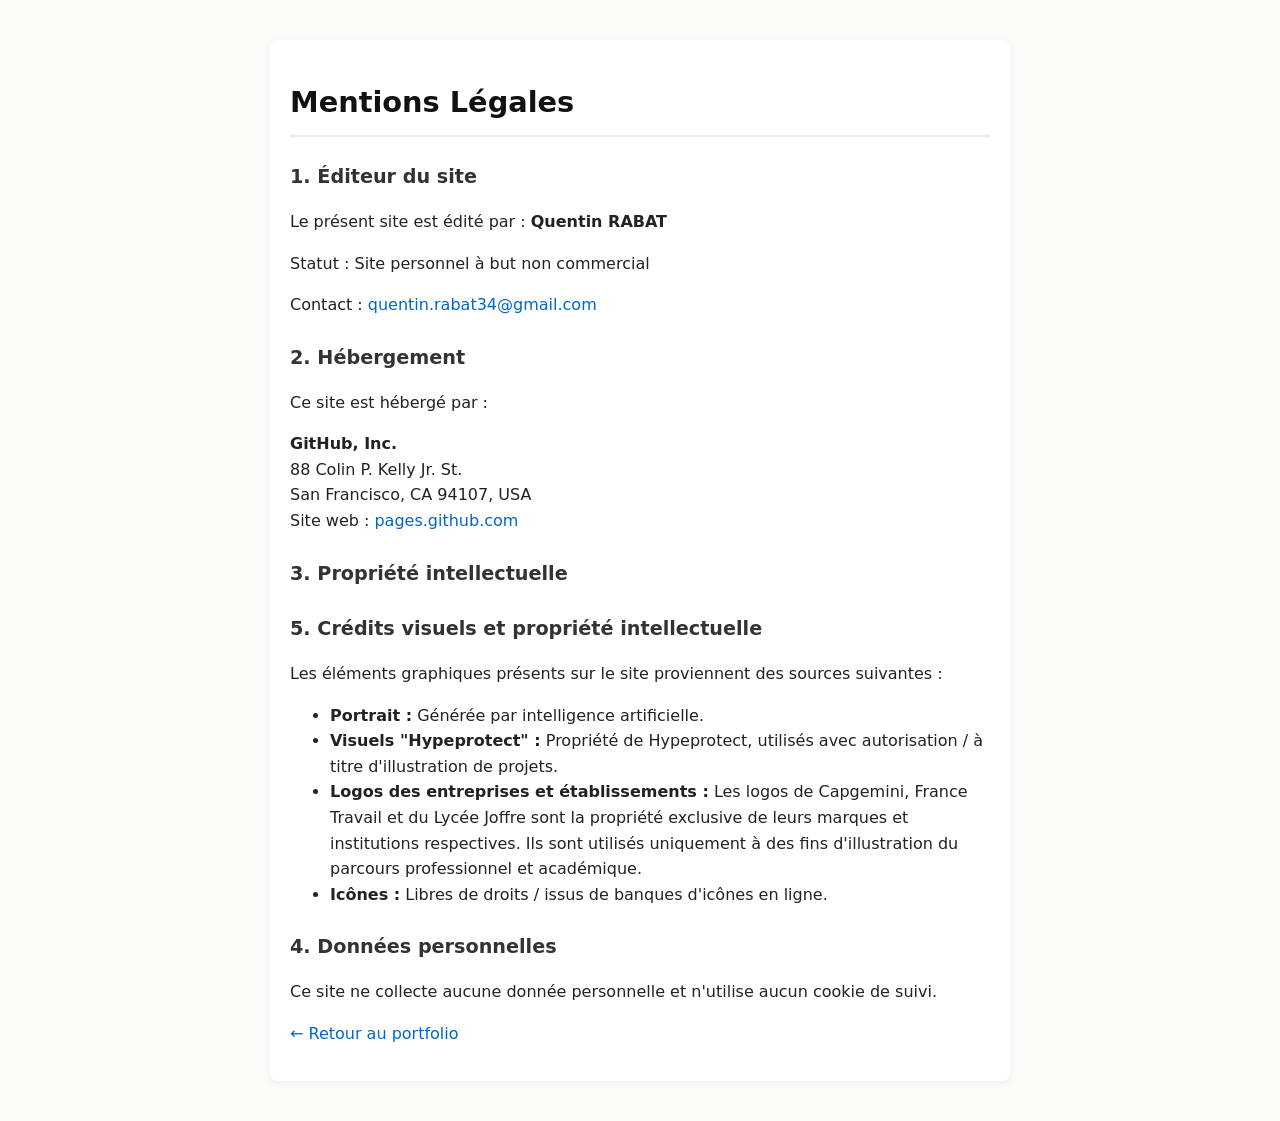
==== mentions-legales.html @ da4aefa8 "ajout des pages légales et 404" ====
<!DOCTYPE html>
<html lang="fr">
<head>
    <meta charset="UTF-8">
    <meta name="viewport" content="width=device-width, initial-scale=1.0">
    <title>Mentions Légales - Quentin</title>
    <link rel="stylesheet" href="style1.css">
</head>
<body>
    <main class="container">
        <h1>Mentions Légales</h1>

        <section>
            <h2>1. Éditeur du site</h2>
            <p>Le présent site est édité par : <strong>Quentin RABAT</strong></p>
            <p>Statut : Site personnel à but non commercial</p>
            <p>Contact : <a href="mailto:ton.adresse@email.com?subject=Contact%20depuis%20le%20Portfolio">
                quentin.rabat34@gmail.com</a></p>
        </section>

        <section>
            <h2>2. Hébergement</h2>
            <p>Ce site est hébergé par :</p>
            <p>
                <strong>GitHub, Inc.</strong><br>
                88 Colin P. Kelly Jr. St.<br>
                San Francisco, CA 94107, USA<br>
                Site web : <a href="https://pages.github.com" target="_blank" rel="noopener">pages.github.com</a>
            </p>
        </section>

        <section>
            <h2>3. Propriété intellectuelle</h2>
            <section>
            <h2>5. Crédits visuels et propriété intellectuelle</h2>
            <p>Les éléments graphiques présents sur le site proviennent des sources suivantes :</p>
            <ul>
                <li><strong>Portrait :</strong> Générée par intelligence artificielle.</li>
                <li><strong>Visuels "Hypeprotect" :</strong> Propriété de Hypeprotect, utilisés avec autorisation / à titre d'illustration de projets.</li>
                <li><strong>Logos des entreprises et établissements :</strong> Les logos de Capgemini, France Travail et du Lycée Joffre sont la propriété exclusive de leurs marques et institutions respectives. Ils sont utilisés uniquement à des fins d'illustration du parcours professionnel et académique.</li>
                <li><strong>Icônes :</strong> Libres de droits / issus de banques d'icônes en ligne.</li>
            </ul>
        </section>
        </section>

        <section>
            <h2>4. Données personnelles</h2>
            <p>Ce site ne collecte aucune donnée personnelle et n'utilise aucun cookie de suivi.</p>
        </section>

        <p><a href="index.html">&larr; Retour au portfolio</a></p>
    </main>
</body>
</html>
---- style1.css ----
/* Style minimaliste pour la page des mentions légales */
body {
    font-family: system-ui, -apple-system, sans-serif;
    line-height: 1.6;
    color: #222;
    background-color: #fdfbf7; /* Ajuste selon la couleur de fond de ton portfolio */
    margin: 0;
    padding: 0;
}

.container {
    max-width: 700px;
    margin: 40px auto;
    padding: 20px;
    background: #fff;
    border-radius: 8px;
    box-shadow: 0 2px 10px rgba(0, 0, 0, 0.05);
}

h1 {
    font-size: 1.8rem;
    margin-bottom: 20px;
    color: #111;
    border-bottom: 2px solid #eaeaea;
    padding-bottom: 10px;
}

h2 {
    font-size: 1.2rem;
    margin-top: 25px;
    margin-bottom: 10px;
    color: #333;
}

p {
    margin-bottom: 15px;
}

a {
    color: #0066cc;
    text-decoration: none;
}

a:hover {
    text-decoration: underline;
}
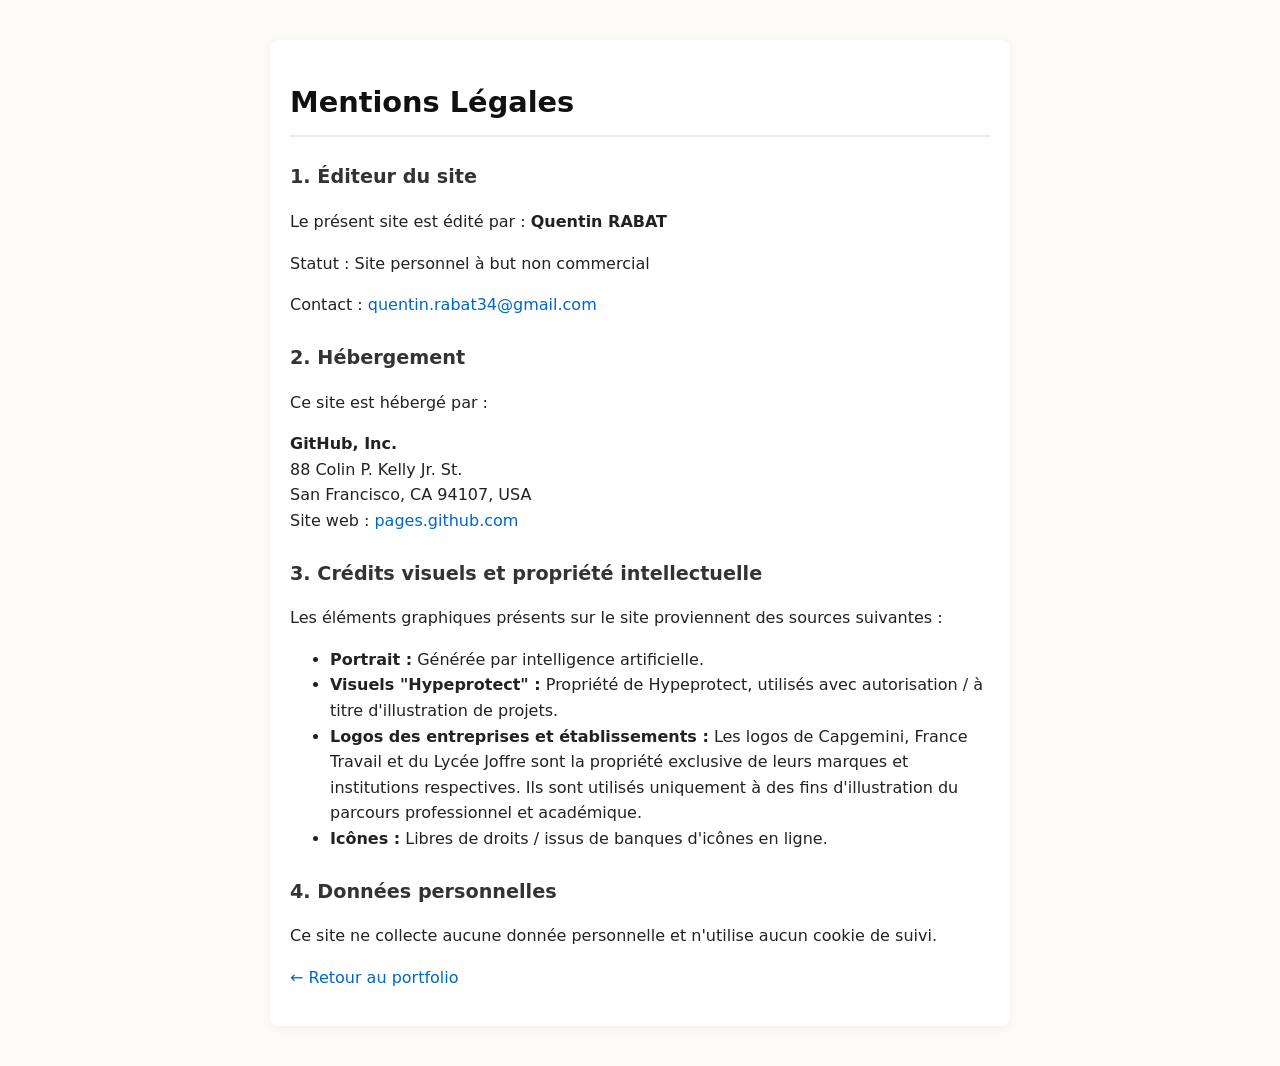
==== commit 1221f776: "" ====
--- a/mentions-legales.html
+++ b/mentions-legales.html
@@ -29,10 +29,9 @@
             </p>
         </section>
 
+                  
         <section>
-            <h2>3. Propriété intellectuelle</h2>
-            <section>
-            <h2>5. Crédits visuels et propriété intellectuelle</h2>
+            <h2>3. Crédits visuels et propriété intellectuelle</h2>
             <p>Les éléments graphiques présents sur le site proviennent des sources suivantes :</p>
             <ul>
                 <li><strong>Portrait :</strong> Générée par intelligence artificielle.</li>
@@ -41,7 +40,7 @@
                 <li><strong>Icônes :</strong> Libres de droits / issus de banques d'icônes en ligne.</li>
             </ul>
         </section>
-        </section>
+        
 
         <section>
             <h2>4. Données personnelles</h2>
